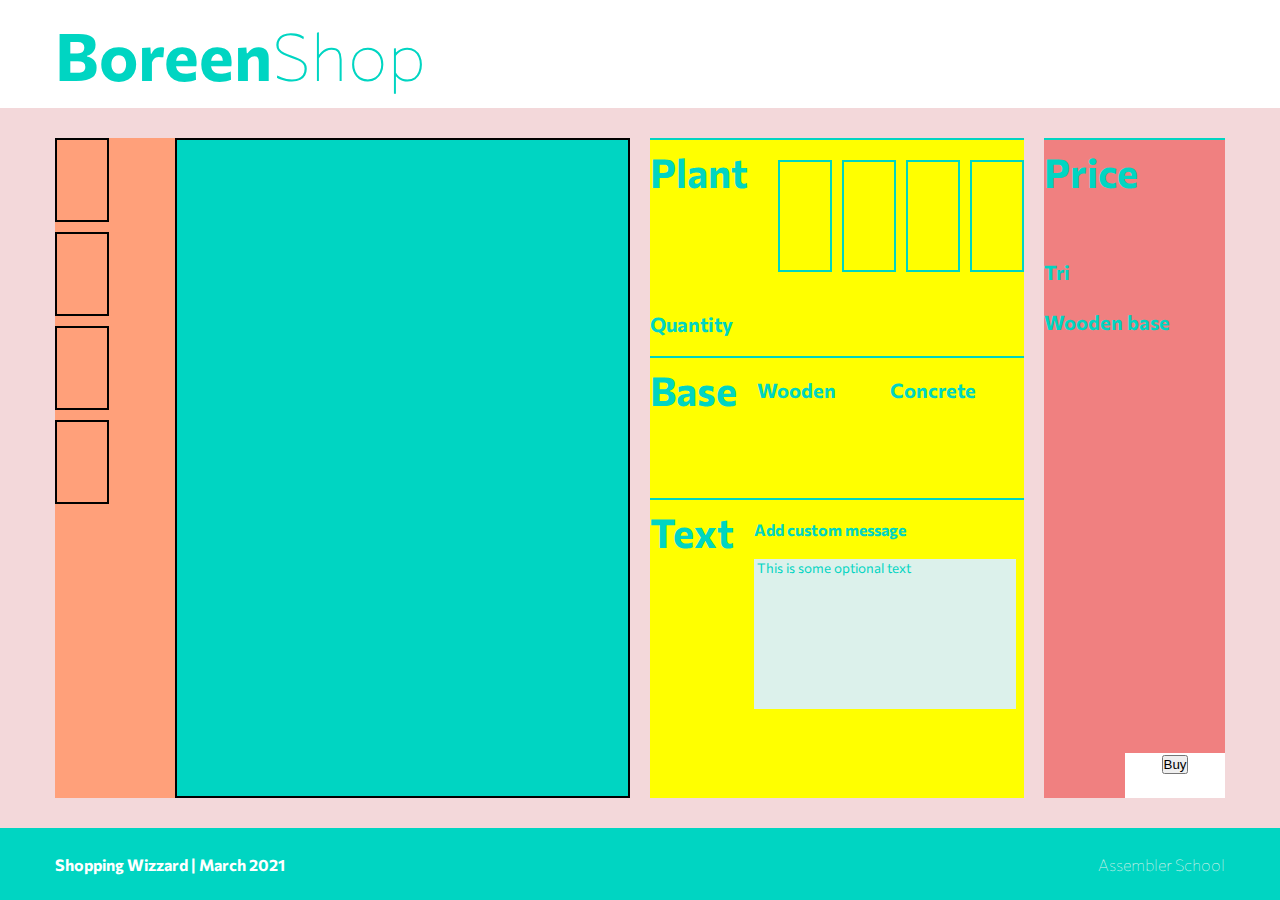
==== index-1-main-page.html @ 0888868f "Buy button actulizado html" ====
<!DOCTYPE html>
<html lang="en">
<head>
    <!-- Metadata -->
    <meta charset="UTF-8">
    <meta http-equiv="X-UA-Compatible" content="IE=edge">
    <meta name="viewport" content="width=device-width, initial-scale=1.0">
    <!-- Tab title -->
    <title>Boreen Shop</title>
    <!-- Stylesheet -->
    <link id="styleId" href="style.css" rel="stylesheet">
    <!-- Typeface links -->
    <link rel="preconnect" href="https://fonts.gstatic.com">
    <link href="https://fonts.googleapis.com/css2?family=Commissioner:wght@200;700;900&display=swap" rel="stylesheet">
</head>
<body>
    <!-- Header -->
    <header id="header">
        <!-- Full header-logotype -->
        <div id="header-logotype">
            <div id="header1">Boreen</div>
            <div id="header2">Shop</div>
        </div>
    </header>
    <!-- Changing div -->
    <main>
        <div id="main-left-mp">
            <div class="gallery-box">
                <div id="photo-gallery1" class="photo-gallery"></div>
                <div id="photo-gallery2" class="photo-gallery"></div>
                <div id="photo-gallery3" class="photo-gallery"></div>
                <div id="photo-gallery4" class="photo-gallery"></div>
               

            </div>
            <div class="picture-box"></div>
        <!-- <div class="content-box">Content box </div> -->
        </div>
        <div id="main-right-mp">
            <div id="parent-plants">
                <div class="line-margin"></div>
                <!-- <div id="plant-style"> -->
                    <div class="sub-section" id="type-of-plant">
                        <h1 class="section-title">Plant</h1>
                        <div id="plant1"></div>
                        <div id="plant2"></div>
                        <div id="plant3"></div>
                        <div id="plant4"></div>
                    </div>
                    <div id="quantity-text">
                        <h2 class="section-title">Quantity</h2>

                      <!-- <div input type="number" id="quantity-box" name="quantity" min="1"></div>  -->
                    </div>
                    
                <!-- </div> -->
                <div class="line-margin"></div>
                <div class="sub-section" id="plant-base">
                    <h1 class="section-title">Base</h1>
                    <div id="checkbox1"><h2>Wooden</h2></div>
                    <div id="checkbox2"><h2>Concrete</h2></div>
                </div>

                <div class="line-margin"></div>
                <div class="sub-section" id="plant-textarea">
                    <h1 id="text-box1" class="section-title">Text</h1>
                    <div id="text-box2">
                        <h3>Add custom message</h3>
                        <!-- Text area -->
                        <div class="text-area-wrapper">
                            <textarea type="text" class="custom-text-area" id="gift-text" name="gift-text">&nbsp;This is some optional text</textarea>
                        </div>
                     </div>  
                      
                </div>
            </div>
            
        <div id="price-box">
            <div class="line-margin"></div>
            <div class="main-price">
                 <h1 id="price-text-box" class="section-title-2">Price</h1>
                 <div id="type-plant-price">
                     <h2>Tri</h2></div>
                 <div id="type-base-price">
                     <h2>Wooden base</h2></div>
             </div>
            <div id="buy-button-box">
                <button class="negative-button" id="confirm-button" type="button">Buy</button>
            </div>
          

        </div>
            



             
                    
        </div>
    </main>
    <!-- Footer -->
    <footer id="footer">
        <h3 id="footer-left">Shopping Wizzard | March 2021</h3>
        <h3 id="footer-right">Assembler School</h3>
    </footer>
</body>
<!-- Javascript files -->
<script src="script.js"></script>
</html>
---- style.css ----
/* <<<<<<< Shopping wizard | Stylesheet >>>>>>> */

/* General variables */
:root{
    --dark-green: #00d5c2;
    --light-green: #dcf1eb;
    --dark-red: #d22b41;
    --ligh-red: #f3d8da;
    --padding-sides: 55px;
    --font: 'Commissioner', sans-serif;
}


/* General styling */
*{
    padding: 0;
    margin: 0;
    /* border: black 1px solid; */
}


/* Body */
body{
    font-family: var(--font);
    display: flex;
    flex-direction: column;
    height: 100vh;
}


/* Header */
#header{
    font-size: 66px;
    height: 12%;
    display: flex;
    flex-direction: row;
    align-items: center;
    justify-content: space-between;
    color: var(--dark-green);
    padding-left: var(--padding-sides);
    padding-right: var(--padding-sides);
}

/* Logotype */
#header-logotype{
    display:flex;
}

#header1{
    font-weight: bolder;
}

#header2{
    font-weight: lighter;
}

/* Pop-up remaining time window */
#time-window{
    border: 2px solid var(--dark-green);
    background-color: var(--light-green);
    height: 60px;
    width: 330px;
    padding: 10px 15px 5px 15px;
    display: flex;
    align-items: flex-start; /* Stack elements at top of pop-up window */
}

/* Pop-up text */
#time-text{
    flex-grow:1;
}

/* Subtext showing remaining minutes */
#minutes-left{
    font-weight: 200;
}

/* Closing cross */
#time-cross{
    font-size: 20px;
    width: 20px;
    text-align: center;
}


/* Changing div */
main{
    flex-grow: 1;
    background-color: var(--ligh-red);
    padding: 30px var(--padding-sides) 30px var(--padding-sides); /* top right bottom left */
    display: flex;
    flex-direction: row;
    justify-content: center;
}

/* Left block */
#main-left{
    background-color: var(--dark-red);
    flex-grow: 1;
    height: inherit; /* Gets height from his parent (- paddings) */
    margin-right: 10px;
    display: flex;
    flex-direction: column;
}

#main-left-mp{
    background-color: var(--dark-red);
    flex-basis: 50%;
    height: inherit; /* Gets height from his parent (- paddings) */
    margin-right: 10px;
    display: flex;
    flex-direction: row;
   
}

.picture-box{
border: black 2px solid;
background-color: #00d5c2;
flex-grow: 1;
}
.gallery-box{
display: flex;
flex-direction: column;
width: 120px;
background-color:lightsalmon;

}
.photo-gallery{
    width: 50px;
    height: 80px;
    border: black 2px solid;
    margin-bottom: 10px;
}

    

#timeline{
    height: 100px;
    margin-bottom: 20px;
    background-color: rgba(255, 255, 0, 0.235); /* Comment this to hide block background */
}

#summary{
    flex-grow: 1;
    background-color: rgba(255, 255, 0, 0.235); /* Comment this to hide block background */
}

/* Right block */
#main-right-mp{
     /* background-color: var(--dark-red); */
     display: flex;
    flex-basis: 50%;
    height: inherit; /* Gets height from his parent (- paddings) */
    margin-left: 10px;
   
}

#parent-plants {
    flex-grow: 1;
    /* width: 80%; */
    background-color: yellow;
    
}


#parent-plants div  {
    display: flex;
    color: #00d5c2;
    margin-bottom: 20px;
}
.line-margin{
    margin-bottom: 20px;
    width: 100%;
    height: 2px;
    background-color: #00d5c2;
   

}

/* #plant-style {
height: 250px;
width:inherit ;
border:#00d5c2 2px solid;
border-left:transparent ;
border-right: transparent;


} */
.sub-section{
    display: flex;
    border: transparent;
}

#type-of-plant {
   
    height: 20%;
}

.section-title{
line-height: 24px;
margin-right: 20px;
flex-basis: 20%;

}

#plant1,#plant2,#plant3,#plant4{
    flex: 1;
    flex-grow: 1;
    border: #00d5c2 2px solid;
    margin-left: 10px;
    
}

 #quantity-text  {
   
    display: flex;
   flex-direction: row;
}

#quantity-box{
   width: 30px;
   height: 20px;
   margin-left: 35px;
   border: transparent;
   background-color: #dcf1eb;
   color: #00d5c2; 
}

#plant-base {
    flex: 1;
    height: 100px;
    width:inherit;
   
    flex-direction: row;
}

#base-box1{
    flex: 1;
    display: flex;
}

#checkbox1,#checkbox2{
    flex: 2;
   
}


#plant-textarea{
   
}

#text-box2{
    display: flex;
    flex-direction: column;
    height: 40%;
    width: 70%;
    
    
   
}
.text-area-wrapper{
margin-top:20px;
width: 100%;
height: 150px;



}
.custom-text-area{
    background-color: var(--light-green);
    width: 100%;
    border: none;
    font-family: var(--font);
    color: var(--dark-green);
    /*padding: 10px;*/
    /* Remove default outline */
    outline: none;
    /* Remove default resize */
    resize: none;
}


#price-box{
    flex-grow: 1;
    display: flex;
    flex-direction: column;
    align-items: flex-end;
    flex-basis: 15%;
    background-color: lightcoral;
    margin-left: 20px;
    
}
.main-price{
    color: #00d5c2;
    flex-basis: 100%;
    width: 100%;
    
   
}
#price-text-box{
    
    height: 100px;
}
#type-plant-price{
    height: 50px;
}
#type-base-price{

    height:50px ;


}
#buy-button-box{
    height: 50px;
    width: 100px;
    text-align: center;
    background-color: white;
    color: #00d5c2;
  
    

    
}
.section-title-2{
    line-height: 24px;
    flex-basis: 20%;
    
    }




/* Footer */
#footer{
    height: 8%;
    background-color: #00d5c2;
    display: flex;
    flex-direction: row;
    justify-content: space-between;
    align-items: center;
    padding-left: var(--padding-sides);
    padding-right:var(--padding-sides);
}

#footer-left{
    color: white;
}

#footer-right{
    color: var(--light-green);
    font-weight: lighter
}


/* Typeface styling */
h1{
    font-size: 40px;
}

h2{
    font-size: 20px;
}

h3{
    font-size: 16px;
}


/* Animations */
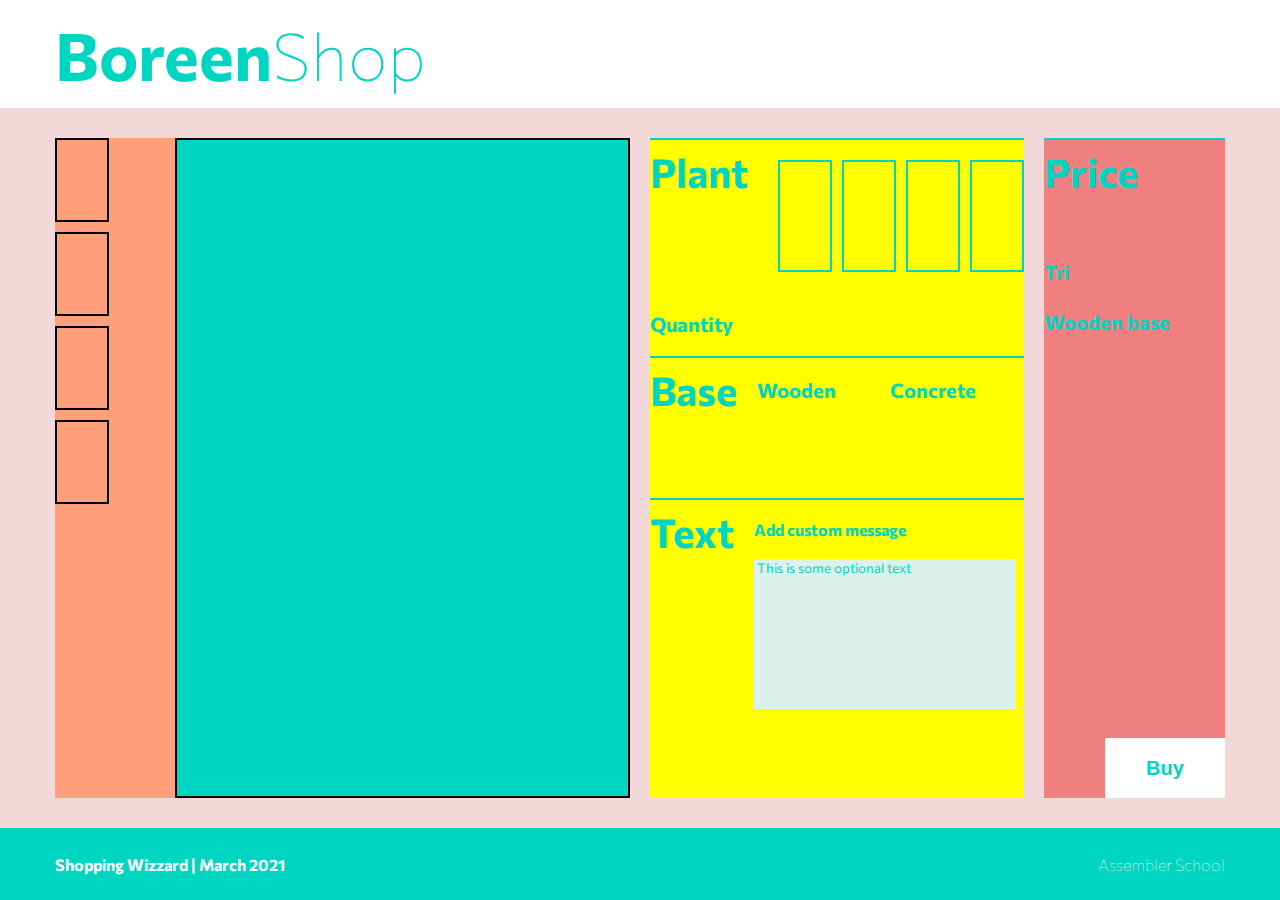
==== commit e960a7c8: "main-page-buy button fixed" ====
--- a/index-1-main-page.html
+++ b/index-1-main-page.html
@@ -85,7 +85,7 @@
                      <h2>Wooden base</h2></div>
              </div>
             <div id="buy-button-box">
-                <button class="negative-button" id="confirm-button" type="button">Buy</button>
+                <button class="negative-button" id="confirm-button" type="button"><h2>Buy</h2></button>
             </div>
           
 
--- a/style.css
+++ b/style.css
@@ -310,17 +310,24 @@
 
 
 }
-#buy-button-box{
-    height: 50px;
-    width: 100px;
-    text-align: center;
+
+.negative-button{
+    height: 60px;
+    width: 120px;
+    color: var(--dark-green);
+    border: var(--stroke-border) solid var(--dark-green);
     background-color: white;
-    color: #00d5c2;
-  
-    
-
-    
-}
+    padding: 10px;
+}
+
+/* Outlined buttons + hover */
+.negative-button:hover {
+    color: white;
+    border: var(--stroke-border) solid var(--dark-green);
+    background-color: var(--dark-green);
+    padding: 10px;
+}
+
 .section-title-2{
     line-height: 24px;
     flex-basis: 20%;
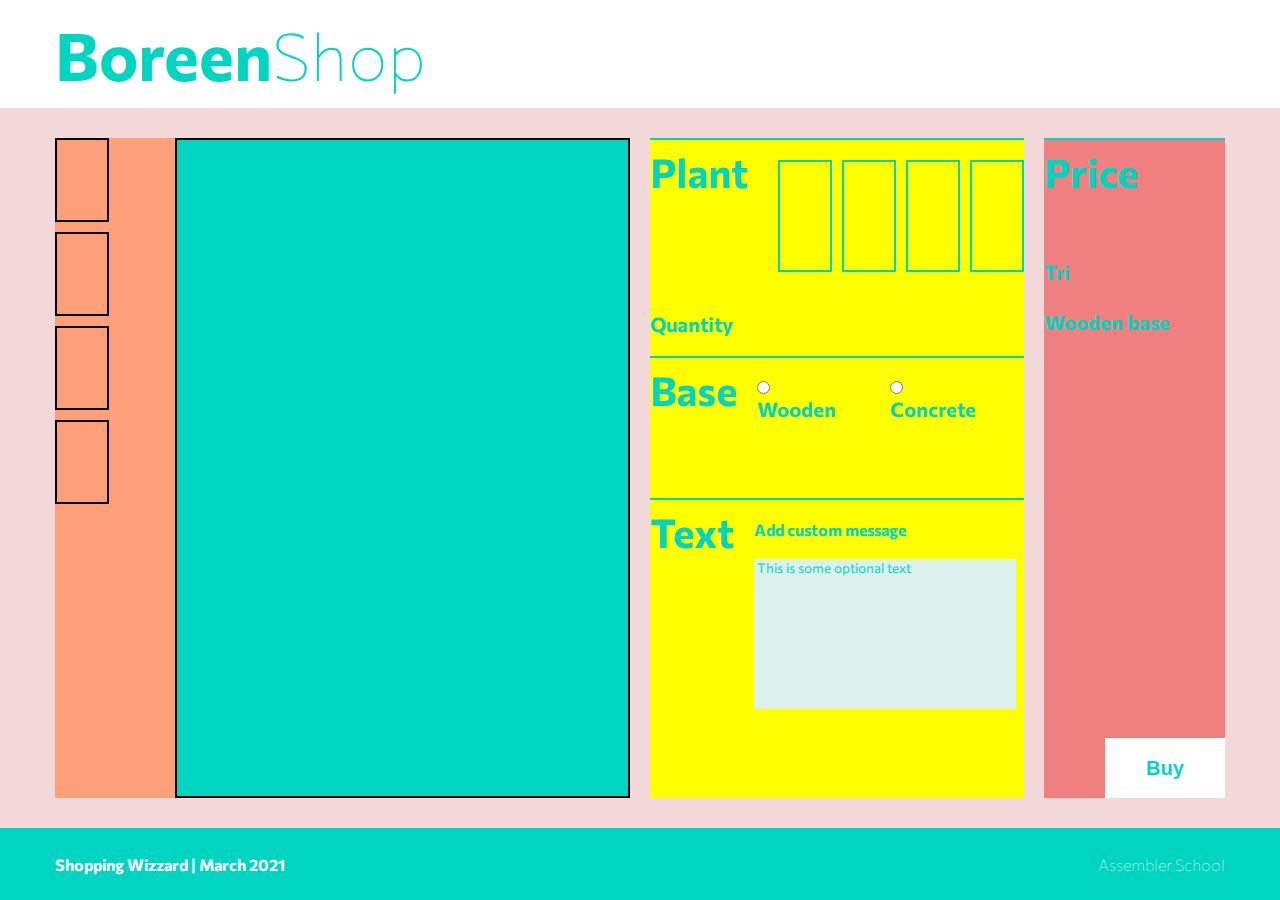
==== commit 7df62c4f: "Wooden and concete button 1.0 main-page" ====
--- a/index-1-main-page.html
+++ b/index-1-main-page.html
@@ -57,8 +57,25 @@
                 <div class="line-margin"></div>
                 <div class="sub-section" id="plant-base">
                     <h1 class="section-title">Base</h1>
-                    <div id="checkbox1"><h2>Wooden</h2></div>
-                    <div id="checkbox2"><h2>Concrete</h2></div>
+                    <div id="checkbox1">
+                         <!-- Wooden Button  -->
+                         <label class="radio">
+                            <span class="radio_input">
+                                <input type="radio" name="radio">
+                                <span class="radio_control"><h2>Wooden</h2></span>
+                            </span>
+                            <span class="radio_label"></span>
+                        </label>
+                    </div>
+                    <div id="checkbox2"> <!--Concrete Button  -->
+                        <label class="radio">
+                           <span class="radio_input">
+                               <input type="radio" name="radio">
+                               <span class="radio_control"><h2>Concrete</h2></span>
+                           </span>
+                           <span class="radio_label"></span>
+                       </label>
+                    </div>
                 </div>
 
                 <div class="line-margin"></div>
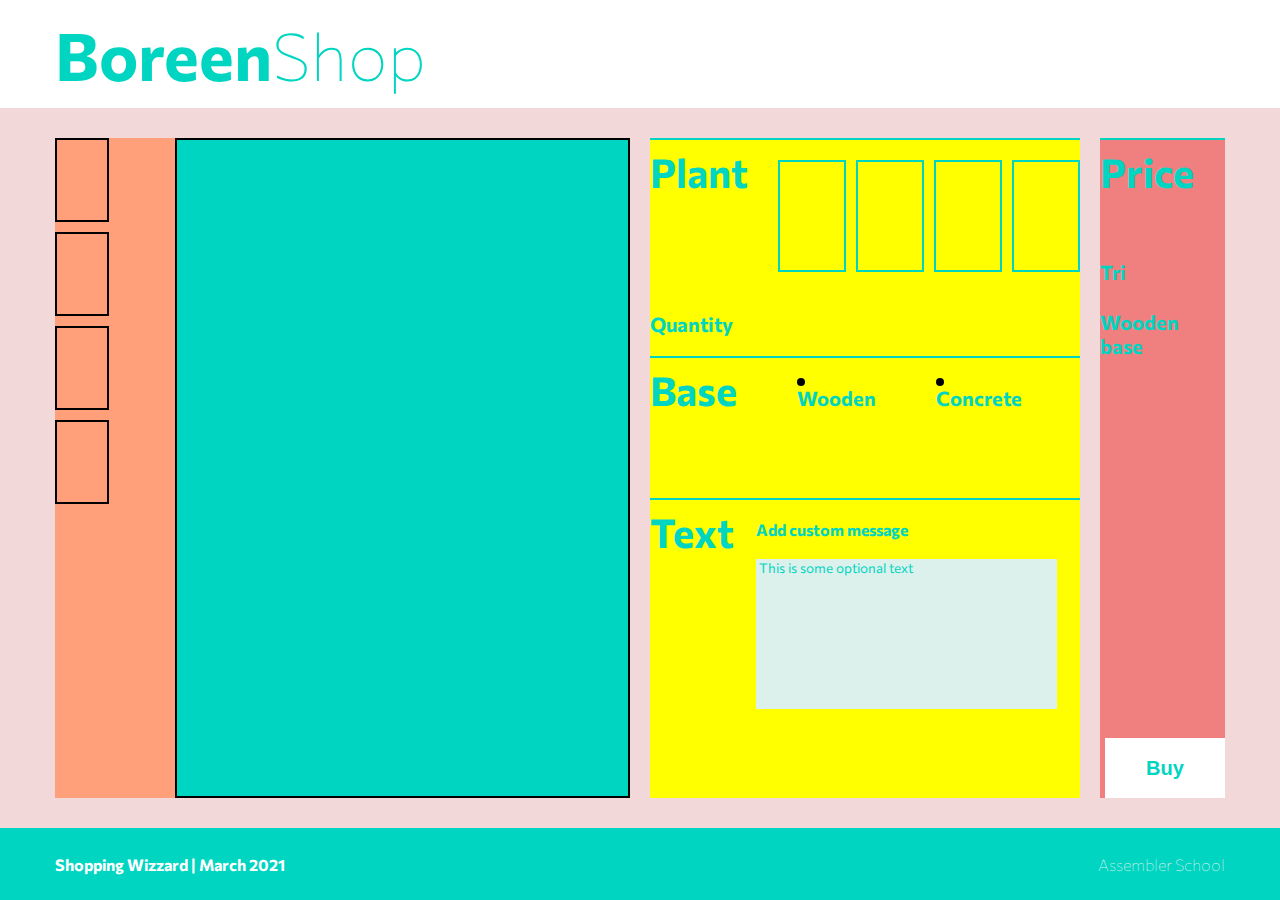
==== commit 18ff8f38: "checkbox button alinement problem" ====
--- a/index-1-main-page.html
+++ b/index-1-main-page.html
@@ -56,25 +56,26 @@
                 <!-- </div> -->
                 <div class="line-margin"></div>
                 <div class="sub-section" id="plant-base">
-                    <h1 class="section-title">Base</h1>
-                    <div id="checkbox1">
-                         <!-- Wooden Button  -->
-                         <label class="radio">
-                            <span class="radio_input">
-                                <input type="radio" name="radio">
-                                <span class="radio_control"><h2>Wooden</h2></span>
-                            </span>
-                            <span class="radio_label"></span>
-                        </label>
-                    </div>
-                    <div id="checkbox2"> <!--Concrete Button  -->
-                        <label class="radio">
-                           <span class="radio_input">
-                               <input type="radio" name="radio">
-                               <span class="radio_control"><h2>Concrete</h2></span>
-                           </span>
-                           <span class="radio_label"></span>
-                       </label>
+                    <div class="section-title"><h1>Base</h1>
+                        <div class="checkbox">
+                            <!-- Wooden Button  -->
+                            <label class="radio">
+                                <span class="radio_input">
+                                    <input type="radio" name="radio">
+                                    <span class="radio_control"></span>
+                                </span>
+                                <span class="radio_label"><h2>Wooden</h2></span>
+                            </label>
+                        </div>
+                        <div class="checkbox"> <!--Concrete Button  -->
+                            <label class="radio">
+                                <span class="radio_input">
+                                    <input type="radio" name="radio">
+                                     <span class="radio_control"></span>
+                                </span>
+                                 <span class="radio_label"><h2>Concrete</h2></span>
+                            </label>
+                        </div>
                     </div>
                 </div>
 
--- a/style.css
+++ b/style.css
@@ -230,23 +230,45 @@
     flex: 1;
     height: 100px;
     width:inherit;
-   
-    flex-direction: row;
-}
-
-#base-box1{
-    flex: 1;
-    display: flex;
-}
-
-#checkbox1,#checkbox2{
-    flex: 2;
-   
-}
-
-
-#plant-textarea{
-   
+    flex-direction: row;
+}
+
+.checkbox{
+   margin-left: 60px;
+   
+
+}
+/* Hide default radio/checkbox button */
+.radio_input input, .checkbox_input input{
+    opacity: 0%;
+    width: 0;
+    height: 0;
+}
+
+/* Center new radio/checkbox to text */
+.radio_input, .checkbox_input{
+    display: flex;
+    align-items: center;
+}
+
+/* Styling owr own radio/checkbox button */
+.radio_control, .checkbox_control{
+    background-color: black;
+    display: block;
+    width: 8px;
+    height: 8px;
+    border-radius: 50%;
+    border: var(--stroke-border) solid var(--dark-green);
+}
+
+/* Checked radio */
+.radio_input input:checked + .radio_control{
+    background-color: var(--dark-green);
+}
+
+/* Checked checkbox */
+.checkbox_input input:checked + .checkbox_control{
+    background-color: var(--dark-green);
 }
 
 #text-box2{
@@ -254,16 +276,11 @@
     flex-direction: column;
     height: 40%;
     width: 70%;
-    
-    
-   
 }
 .text-area-wrapper{
 margin-top:20px;
 width: 100%;
 height: 150px;
-
-
 
 }
 .custom-text-area{
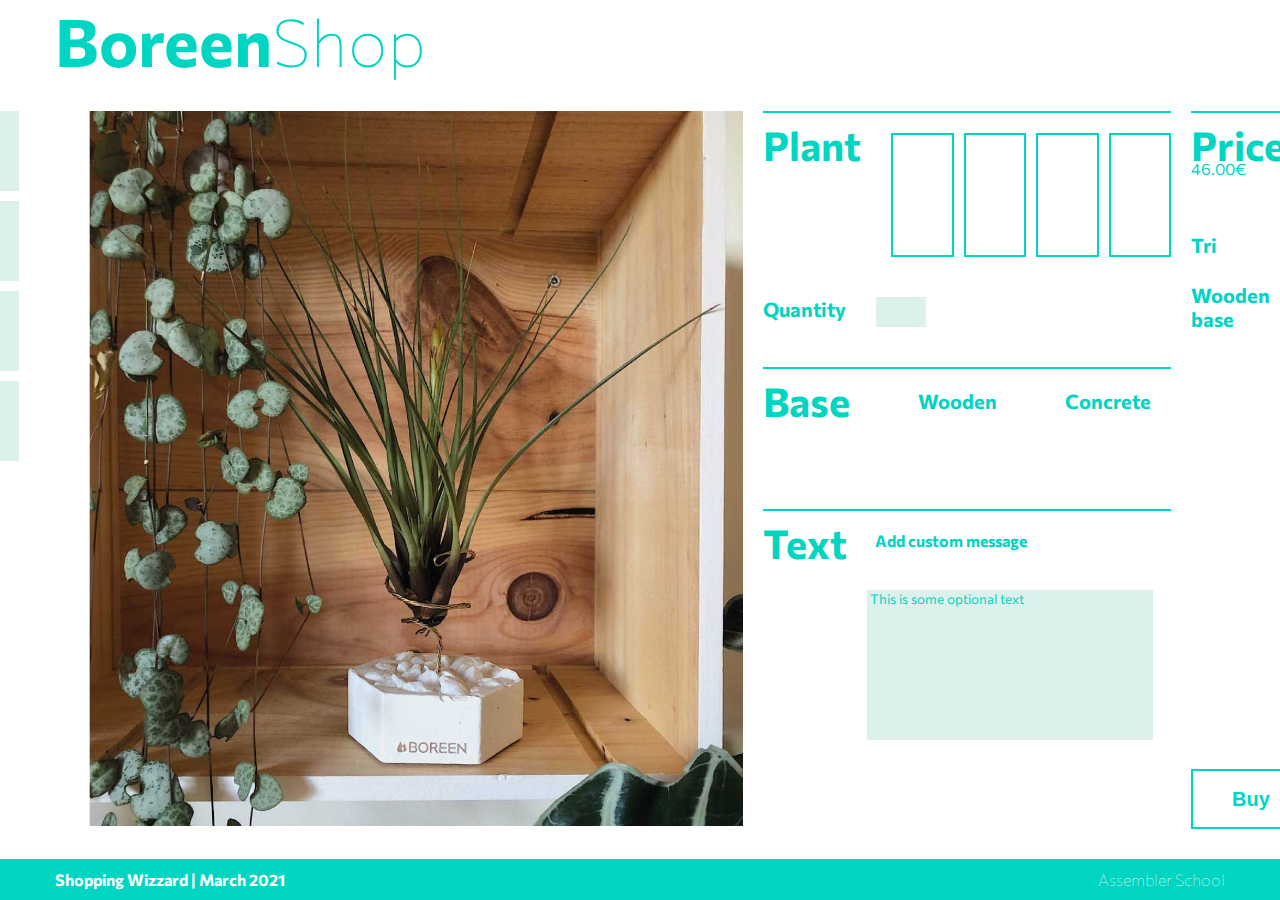
==== commit 2605b300: "Fuera colores faltan detallitos" ====
--- a/index-1-main-page.html
+++ b/index-1-main-page.html
@@ -30,10 +30,10 @@
                 <div id="photo-gallery2" class="photo-gallery"></div>
                 <div id="photo-gallery3" class="photo-gallery"></div>
                 <div id="photo-gallery4" class="photo-gallery"></div>
-               
+
 
             </div>
-            <div class="picture-box"></div>
+            <div class="picture-box"> <img id="main-context-picture" src="Assets/TRI CEMENTO.jpg" alt="Tri-cemento"></div>
         <!-- <div class="content-box">Content box </div> -->
         </div>
         <div id="main-right-mp">
@@ -50,9 +50,9 @@
                     <div id="quantity-text">
                         <h2 class="section-title">Quantity</h2>
 
-                      <!-- <div input type="number" id="quantity-box" name="quantity" min="1"></div>  -->
+                      <div input type="number" id="quantity-box" name="quantity" min="1"></div> 
                     </div>
-                    
+
                 <!-- </div> -->
                 <div class="line-margin"></div>
                 <div class="sub-section" id="plant-base">
@@ -63,8 +63,9 @@
                                 <span class="radio_input">
                                     <input type="radio" name="radio">
                                     <span class="radio_control"></span>
+                                    <span class="radio_label"><h2>Wooden</h2></span>
                                 </span>
-                                <span class="radio_label"><h2>Wooden</h2></span>
+
                             </label>
                         </div>
                         <div class="checkbox"> <!--Concrete Button  -->
@@ -72,8 +73,9 @@
                                 <span class="radio_input">
                                     <input type="radio" name="radio">
                                      <span class="radio_control"></span>
+                                     <span class="radio_label"><h2>Concrete</h2></span>
                                 </span>
-                                 <span class="radio_label"><h2>Concrete</h2></span>
+
                             </label>
                         </div>
                     </div>
@@ -83,37 +85,47 @@
                 <div class="sub-section" id="plant-textarea">
                     <h1 id="text-box1" class="section-title">Text</h1>
                     <div id="text-box2">
-                        <h3>Add custom message</h3>
+                    <div id="custom-message-box"><label class="radio">
+                        <span class="radio_input">
+                            <input type="radio" name="radio">
+                             <span class="radio_control"></span>
+                             <span class="radio_label"><h3>Add custom message</h></span>
+                        </span></div>
                         <!-- Text area -->
                         <div class="text-area-wrapper">
                             <textarea type="text" class="custom-text-area" id="gift-text" name="gift-text">&nbsp;This is some optional text</textarea>
                         </div>
-                     </div>  
-                      
+                     </div>
+
                 </div>
             </div>
-            
+
         <div id="price-box">
             <div class="line-margin"></div>
             <div class="main-price">
-                 <h1 id="price-text-box" class="section-title-2">Price</h1>
-                 <div id="type-plant-price">
+                <div id="price-text-box" class="section-title-2">
+                    <div id="price-total-text"><h1>Price</h1></div>
+                    <div id="price-total">46.00€</div>
+                </div>
+                
+                <div id="type-plant-price">
                      <h2>Tri</h2></div>
-                 <div id="type-base-price">
-                     <h2>Wooden base</h2></div>
-             </div>
+                <div id="type-base-price">
+                     <h2>Wooden base</h2>
+                </div>
+            </div>
             <div id="buy-button-box">
                 <button class="negative-button" id="confirm-button" type="button"><h2>Buy</h2></button>
             </div>
-          
+
 
         </div>
-            
 
 
 
-             
-                    
+
+
+
         </div>
     </main>
     <!-- Footer -->
--- a/style.css
+++ b/style.css
@@ -86,7 +86,7 @@
 /* Changing div */
 main{
     flex-grow: 1;
-    background-color: var(--ligh-red);
+    /* background-color: var(--ligh-red); */
     padding: 30px var(--padding-sides) 30px var(--padding-sides); /* top right bottom left */
     display: flex;
     flex-direction: row;
@@ -104,35 +104,42 @@
 }
 
 #main-left-mp{
-    background-color: var(--dark-red);
+    /* background-color: var(--dark-red); */
     flex-basis: 50%;
     height: inherit; /* Gets height from his parent (- paddings) */
     margin-right: 10px;
     display: flex;
     flex-direction: row;
-   
+
 }
 
 .picture-box{
-border: black 2px solid;
-background-color: #00d5c2;
+/* border: black 2px solid; */
+/* background-color:lightgray; */
 flex-grow: 1;
+}
+#main-context-picture{
+width: 654px;
+
+height:715px;
+
 }
 .gallery-box{
 display: flex;
 flex-direction: column;
 width: 120px;
-background-color:lightsalmon;
+/* background-color:lightsalmon; */
 
 }
 .photo-gallery{
     width: 50px;
     height: 80px;
-    border: black 2px solid;
+    /* border: black 2px solid; */
+    background-color: var(--light-green);
     margin-bottom: 10px;
 }
 
-    
+
 
 #timeline{
     height: 100px;
@@ -152,14 +159,14 @@
     flex-basis: 50%;
     height: inherit; /* Gets height from his parent (- paddings) */
     margin-left: 10px;
-   
+
 }
 
 #parent-plants {
     flex-grow: 1;
     /* width: 80%; */
-    background-color: yellow;
-    
+    /* background-color: yellow; */
+
 }
 
 
@@ -173,7 +180,7 @@
     width: 100%;
     height: 2px;
     background-color: #00d5c2;
-   
+
 
 }
 
@@ -192,7 +199,7 @@
 }
 
 #type-of-plant {
-   
+
     height: 20%;
 }
 
@@ -208,22 +215,22 @@
     flex-grow: 1;
     border: #00d5c2 2px solid;
     margin-left: 10px;
-    
+
 }
 
  #quantity-text  {
-   
+
     display: flex;
    flex-direction: row;
 }
 
 #quantity-box{
-   width: 30px;
-   height: 20px;
-   margin-left: 35px;
+   width: 50px;
+   height: 30px;
+   margin-left: 10px;
    border: transparent;
    background-color: #dcf1eb;
-   color: #00d5c2; 
+   color: #00d5c2;
 }
 
 #plant-base {
@@ -235,7 +242,7 @@
 
 .checkbox{
    margin-left: 60px;
-   
+
 
 }
 /* Hide default radio/checkbox button */
@@ -253,7 +260,7 @@
 
 /* Styling owr own radio/checkbox button */
 .radio_control, .checkbox_control{
-    background-color: black;
+
     display: block;
     width: 8px;
     height: 8px;
@@ -300,22 +307,20 @@
 #price-box{
     flex-grow: 1;
     display: flex;
-    flex-direction: column;
+    flex-direction:column;
     align-items: flex-end;
     flex-basis: 15%;
-    background-color: lightcoral;
+    /* background-color: lightcoral; */
     margin-left: 20px;
-    
+
 }
 .main-price{
     color: #00d5c2;
     flex-basis: 100%;
     width: 100%;
-    
-   
+
 }
 #price-text-box{
-    
     height: 100px;
 }
 #type-plant-price{
@@ -327,12 +332,13 @@
 
 
 }
+
 
 .negative-button{
     height: 60px;
     width: 120px;
     color: var(--dark-green);
-    border: var(--stroke-border) solid var(--dark-green);
+    border: 2px solid var(--dark-green);
     background-color: white;
     padding: 10px;
 }
@@ -348,7 +354,7 @@
 .section-title-2{
     line-height: 24px;
     flex-basis: 20%;
-    
+
     }
 
 
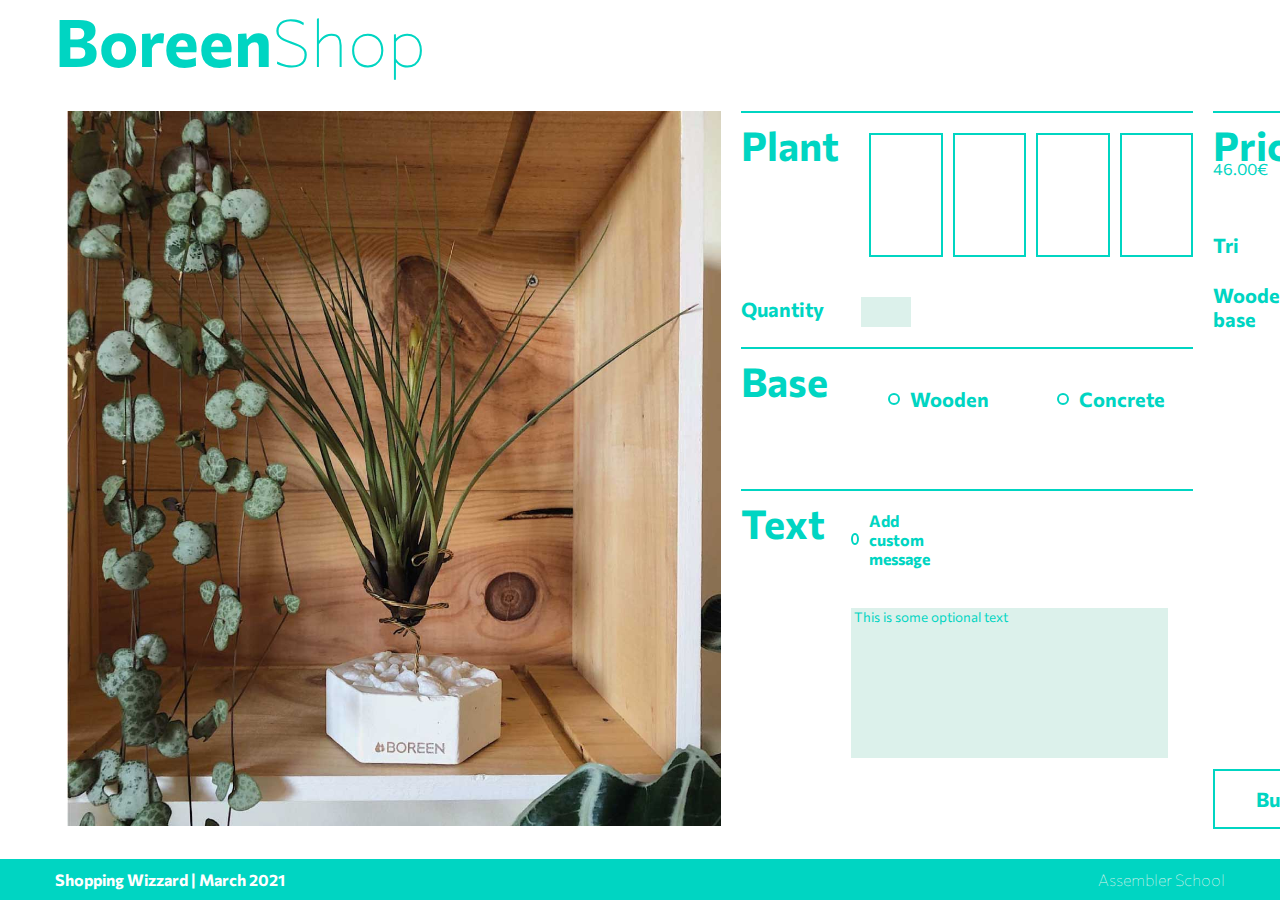
==== commit c9da0afe: "Quantity-box resolved" ====
--- a/index-1-main-page.html
+++ b/index-1-main-page.html
@@ -48,9 +48,9 @@
                         <div id="plant4"></div>
                     </div>
                     <div id="quantity-text">
-                        <h2 class="section-title">Quantity</h2>
-
-                      <div input type="number" id="quantity-box" name="quantity" min="1"></div> 
+                        
+                        <label class="section-title"><h2>Quantity</h2></label>
+                        <input type="number" id="quantity-box" name="quantity" min="1" max="5">
                     </div>
 
                 <!-- </div> -->
@@ -115,7 +115,7 @@
                 </div>
             </div>
             <div id="buy-button-box">
-                <button class="negative-button" id="confirm-button" type="button"><h2>Buy</h2></button>
+                <button class="negative-button" id="buy-button" type="button"><h2>Buy</h2></button>
             </div>
 
 
--- a/style.css
+++ b/style.css
@@ -8,6 +8,7 @@
     --ligh-red: #f3d8da;
     --padding-sides: 55px;
     --font: 'Commissioner', sans-serif;
+    --stroke-border: 2px;
 }
 
 
@@ -56,7 +57,7 @@
 
 /* Pop-up remaining time window */
 #time-window{
-    border: 2px solid var(--dark-green);
+    border: var(--stroke-border) solid var(--dark-green);
     background-color: var(--light-green);
     height: 60px;
     width: 330px;
@@ -96,13 +97,32 @@
 /* Left block */
 #main-left{
     background-color: var(--dark-red);
-    flex-grow: 1;
+    flex: 1 1 50%;
     height: inherit; /* Gets height from his parent (- paddings) */
     margin-right: 10px;
     display: flex;
     flex-direction: column;
 }
 
+#main-left-resume{
+    /* background-color: var(--dark-red); */
+    flex-basis: 50%;
+    height: inherit; /* Gets height from his parent (- paddings) */
+    margin-right: 10px;
+    display: flex;
+    flex-direction: column;
+}
+
+#main-left-finish{
+    /* background-color: var(--dark-red); */
+    flex-basis: 50%;
+    height: inherit; /* Gets height from his parent (- paddings) */
+    margin-right: 10px;
+    display: flex;
+    flex-direction: column;
+}
+
+/* Top elements */
 #main-left-mp{
     /* background-color: var(--dark-red); */
     flex-basis: 50%;
@@ -141,16 +161,64 @@
 
 
 
-#timeline{
+#timeline, #top-right{
     height: 100px;
     margin-bottom: 20px;
-    background-color: rgba(255, 255, 0, 0.235); /* Comment this to hide block background */
+    /* background-color: rgba(255, 255, 0, 0.235); */
 }
 
 #summary{
-    flex-grow: 1;
-    background-color: rgba(255, 255, 0, 0.235); /* Comment this to hide block background */
-}
+    height: 100%;
+    /* background-color: rgba(255, 255, 0, 0.235); Comment this to hide block background */
+    display: flex;
+    flex-direction: row;
+}
+
+#container-image-summary{
+    flex-basis: 63%;
+    background-color: lightgray;
+    display: flex;
+    align-items: center;
+    justify-content: center;
+}
+
+#container-image-summary img{
+    max-width: 100%;
+    max-height: 100%;
+}
+
+#container-image-finish{
+    height: 100%;
+    background-color: lightgrey;
+    /* background-color: rgba(255, 255, 0, 0.235); Comment this to hide block background */
+    display: flex;
+    flex-direction: row;
+}
+
+#data-resume{
+    flex-basis: 37%;
+    background-color: var(--light-green);
+    color: var(--dark-green);
+    display: flex;
+    flex-direction: column;
+    justify-content: space-evenly;
+}
+
+#data-resume div{
+    margin-left: 30px;
+}
+
+.second-line-data-resume{
+    font-weight: 200;
+}
+
+/* Bottom elements */
+#bottom-right{
+    display: flex;
+    height: 100%;
+    flex: 1 1 auto;
+}
+
 
 /* Right block */
 #main-right-mp{
@@ -159,7 +227,30 @@
     flex-basis: 50%;
     height: inherit; /* Gets height from his parent (- paddings) */
     margin-left: 10px;
-
+}
+
+#main-right-shipping{
+    /* background-color: var(--dark-red); */
+    display: flex;
+    flex-direction: column;
+    flex: 1 1 50%;
+    margin-left: 10px;
+}
+
+#main-right-finish{
+    /* background-color: var(--dark-red); */
+    display: flex;
+    flex-direction: column;
+    flex: 1 1 50%;
+    margin-left: 10px;
+}
+
+#main-right{
+    background-color: var(--dark-red);
+    display: flex;
+    flex-basis: 50%;
+    height: inherit; /* Gets height from his parent (- paddings) */
+    margin-left: 10px;
 }
 
 #parent-plants {
@@ -256,12 +347,14 @@
 .radio_input, .checkbox_input{
     display: flex;
     align-items: center;
+   
 }
 
 /* Styling owr own radio/checkbox button */
 .radio_control, .checkbox_control{
 
     display: block;
+    margin-right: 10px;
     width: 8px;
     height: 8px;
     border-radius: 50%;
@@ -332,7 +425,11 @@
 
 
 }
-
+#buy-button-box{
+display: flex;
+flex-direction: row;
+align-items:flex-end ;
+}
 
 .negative-button{
     height: 60px;
@@ -359,6 +456,186 @@
 
 
 
+#bottom-right-left{
+    margin-right: 20px;
+    display: flex;
+    flex-direction: column;
+    align-items: flex-start;
+}
+
+#bottom-right-right{
+    display: flex;
+    flex-direction: column;
+    align-items: flex-end;
+}
+
+#shipping-options{
+    flex: 1 1 50%;
+}
+
+#bottom-right-left, #bottom-right-right{
+    flex: 1 1 50%;
+}
+
+#gift-options{
+    width: 100%;
+    flex: 1 1 50%;
+}
+
+
+/* Separator lines >>>>>>>>>>>>>>>>>>>>>>>>>>>>>>>>>>>>>>>>>> */
+.separator-line{
+    height: var(--stroke-border);
+    background: var(--dark-green);
+    margin-bottom: 10px;
+}
+
+/* Radio buttons >>>>>>>>>>>>>>>>>>>>>>>>>>>>>>>>>>>>>>>>>> */
+/* Subtitle bottom margin */
+.bottom-right-subtitle, .gift-radio{
+    margin-bottom: 20px;
+}
+
+/* Radio/checkbox wrapper */
+.radio, .checkbox{
+    color: var(--dark-green);
+    /* Display elements as grid */
+    display: grid;
+    grid-template-columns: min-content auto;
+    grid-gap: 0.5em; /* Give elements a space between */
+}
+
+/* Hide default radio/checkbox button */
+.radio_input input, .checkbox_input input{
+    opacity: 0%;
+    width: 0;
+    height: 0;
+}
+
+/* Center new radio/checkbox to text */
+.radio_input, .checkbox_input{
+    display: flex;
+    align-items: center;
+}
+
+/* Styling owr own radio/checkbox button */
+.radio_control, .checkbox_control{
+    display: block;
+    width: 8px;
+    height: 8px;
+    border-radius: 50%;
+    border: var(--stroke-border) solid var(--dark-green);
+}
+
+/* Checked radio */
+.radio_input input:checked + .radio_control{
+    background-color: var(--dark-green);
+}
+
+/* Checked checkbox */
+.checkbox_input input:checked + .checkbox_control{
+    background-color: var(--dark-green);
+}
+
+/* Text area styling >>>>>>>>>>>>>>>>>>>>>>>>>>>>>>>>>>>>>>>>>> */
+.custom-text-area{
+    background-color: var(--light-green);
+    width: 100%;
+    border: none;
+    font-family: var(--font);
+    color: var(--dark-green);
+    /*padding: 10px;*/
+    /* Remove default outline */
+    outline: none;
+    /* Remove default resize */
+    resize: none;
+}
+
+/* Shipping page */
+.gift-text-area{
+    height: 90px;
+    /* Bottom margin */
+    margin-bottom: 10px;
+}
+
+#finish-data{
+    background-color: var(--light-green);
+    display: flex;
+    height: 100%;
+    flex: 1 1 auto;
+    flex-direction: row;
+}
+
+#summary-finish{
+    margin-left: 25px;
+    flex: 1 1 50%;
+    display: flex;
+    flex-direction: column;
+    justify-content: space-evenly;
+}
+
+#total-price-finish{
+    margin-left: 25px;
+    flex: 1 1 50%;
+    display: flex;
+    flex-direction: column;
+    justify-content: center;
+}
+
+#terms-conditions-finish{
+    margin-top: 20px;
+    margin-bottom: 20px;
+}
+
+#buttons-finish{
+    display: flex;
+    flex-direction: row;
+    justify-content: space-between;
+}
+
+/* Buttons >>>>>>>>>>>>>>>>>>>>>>>>>>>>>>>>>>>>>>>>>> */
+/* Styling general button */
+button {
+    font-family: var(--font);
+    font-weight: 700;
+    /* Remove default outline */
+    outline: none;
+    transition: .4s;
+}
+
+/* Wrap gift button (shipping page)*/
+#wrap-gift-button{
+    width: 50%;
+}
+
+/* Outlined buttons */
+.negative-button{
+    color: var(--dark-green);
+    border: var(--stroke-border) solid var(--dark-green);
+    background-color: white;
+    padding: 10px;
+}
+
+/* Outlined buttons + hover */
+.negative-button:hover {
+    color: white;
+    border: var(--stroke-border) solid var(--dark-green);
+    background-color: var(--dark-green);
+    padding: 10px;
+}
+
+/* Back button */
+#back-button, #confirm-button{
+    font-size: 30px;
+    width: 50%;
+}
+
+/* Back button */
+#back-button-finish, #confirm-button-finish{
+    font-size: 30px;
+    width: 25%;
+}
+
 
 /* Footer */
 #footer{
@@ -383,11 +660,17 @@
 
 
 /* Typeface styling */
+/* Color to all text elements */
+h1, h2, h3 {
+    color: var(--dark-green);
+    font-weight: 700;
+}
+
 h1{
     font-size: 40px;
 }
 
-h2{
+h2, .radio-container{
     font-size: 20px;
 }
 
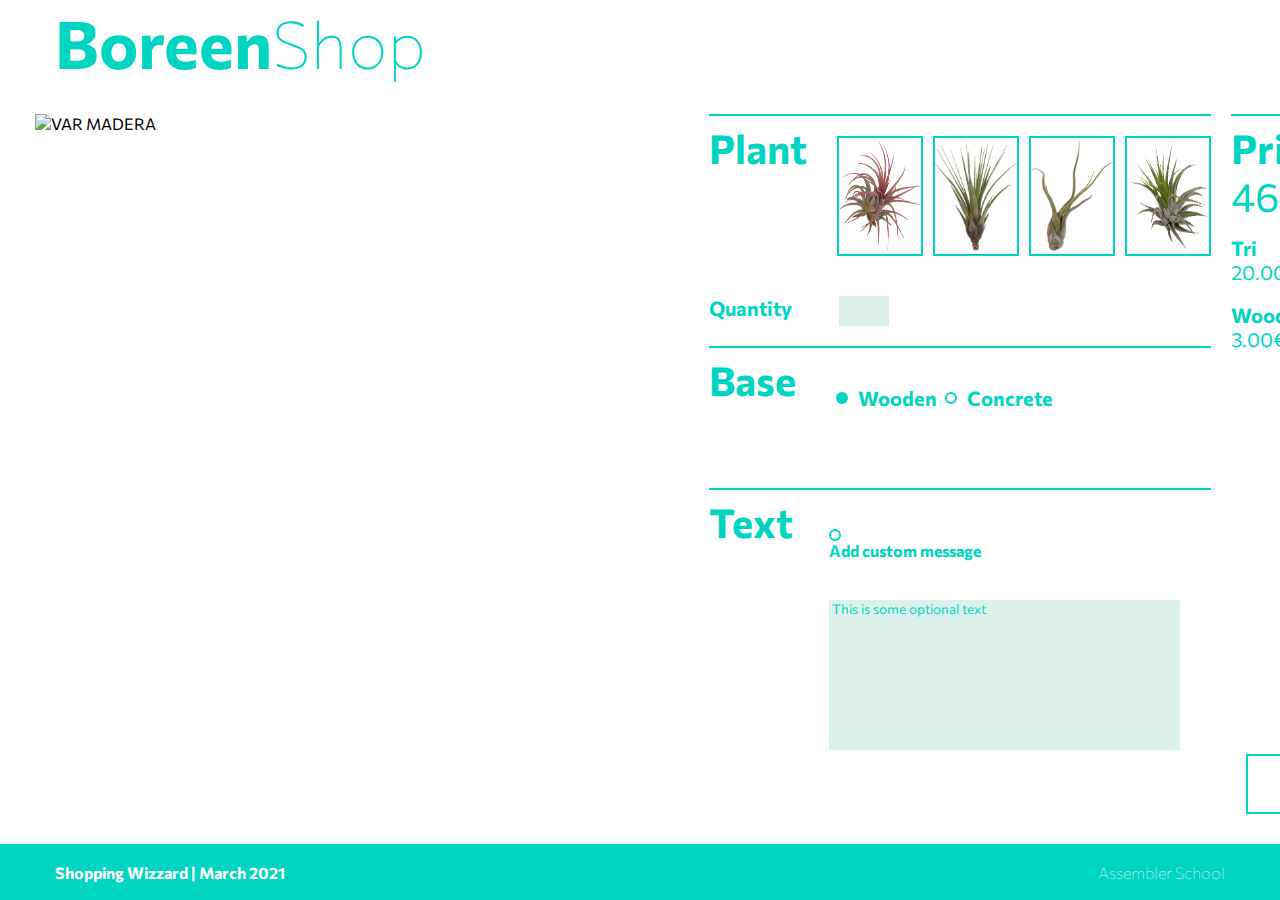
==== commit 0431f826: "main-page final changes 1.0" ====
--- a/index-1-main-page.html
+++ b/index-1-main-page.html
@@ -26,14 +26,16 @@
     <main>
         <div id="main-left-mp">
             <div class="gallery-box">
-                <div id="photo-gallery1" class="photo-gallery"></div>
-                <div id="photo-gallery2" class="photo-gallery"></div>
-                <div id="photo-gallery3" class="photo-gallery"></div>
-                <div id="photo-gallery4" class="photo-gallery"></div>
+                <div id="photo-gallery1"><img src="Assets/VAR MADERA 3.jpg" class="photo-gallery" title="Plant VAR"></div>
+                <div id="photo-gallery2"><img src="Assets/TRI MADERA 2.jpg" class="photo-gallery" title="Plant TRI"></div>
+                <div id="photo-gallery3"><img src="Assets/CAM MADERA.jpg" class="photo-gallery" title="Plant CAM"></div>
+                <div id="photo-gallery4"><img src="Assets/SCAP MADERA.jpg" class="photo-gallery" title="Plant SCAP"></div>
 
 
             </div>
-            <div class="picture-box"> <img id="main-context-picture" src="Assets/TRI CEMENTO.jpg" alt="Tri-cemento"></div>
+            <div class="picture-box">
+                <img src="Assets/VAR MADERA 3.jpg" alt="VAR MADERA">
+            </div>
         <!-- <div class="content-box">Content box </div> -->
         </div>
         <div id="main-right-mp">
@@ -42,28 +44,28 @@
                 <!-- <div id="plant-style"> -->
                     <div class="sub-section" id="type-of-plant">
                         <h1 class="section-title">Plant</h1>
-                        <div id="plant1"></div>
-                        <div id="plant2"></div>
-                        <div id="plant3"></div>
-                        <div id="plant4"></div>
+                        <div id="plant1"><img src="Assets/VAR_1.png" alt="VAR" title="Plant VAR"></div>
+                        <div id="plant2"><img src="Assets/TRI_1.png" alt="TRI" title="Plant TRI"></div>
+                        <div id="plant3"><img src="Assets/CAM_1.png" alt="CAM" title="Plant CAM"></div>
+                        <div id="plant4"><img src="Assets/SCAP_1.png" alt="SCAP" title="Plant SCAP"></div>
                     </div>
                     <div id="quantity-text">
                         
                         <label class="section-title"><h2>Quantity</h2></label>
-                        <input type="number" id="quantity-box" name="quantity" min="1" max="5">
+                        <input type="number" id="quantity-box" name="quantity" min="1" >
                     </div>
 
                 <!-- </div> -->
                 <div class="line-margin"></div>
                 <div class="sub-section" id="plant-base">
-                    <div class="section-title"><h1>Base</h1>
-                        <div class="checkbox">
+                    <div class="section-title"><h1 class="section-title">Base</h1>
+                        <div class="base-checkbox">
                             <!-- Wooden Button  -->
                             <label class="radio">
                                 <span class="radio_input">
-                                    <input type="radio" name="radio">
+                                    <input type="radio" name="radio" checked>
                                     <span class="radio_control"></span>
-                                    <span class="radio_label"><h2>Wooden</h2></span>
+                                    <span class="radio_label"><h2>Wooden</h2>
                                 </span>
 
                             </label>
@@ -83,14 +85,16 @@
 
                 <div class="line-margin"></div>
                 <div class="sub-section" id="plant-textarea">
-                    <h1 id="text-box1" class="section-title">Text</h1>
+                    <h1 class="section-title">Text</h1>
                     <div id="text-box2">
-                    <div id="custom-message-box"><label class="radio">
-                        <span class="radio_input">
-                            <input type="radio" name="radio">
-                             <span class="radio_control"></span>
-                             <span class="radio_label"><h3>Add custom message</h></span>
-                        </span></div>
+                    <div id="custom-message-box">
+                        <label class="checkbox-mp">
+                        <span class="checkbox-mp_input">
+                            <input type="checkbox" name="checkbox">
+                             <span class="checkbox-mp_control"></span>
+                             <span class="checkbox-mp_label"><h3>Add custom message</h3>
+                        </span>
+                    </div>
                         <!-- Text area -->
                         <div class="text-area-wrapper">
                             <textarea type="text" class="custom-text-area" id="gift-text" name="gift-text">&nbsp;This is some optional text</textarea>
@@ -104,29 +108,27 @@
             <div class="line-margin"></div>
             <div class="main-price">
                 <div id="price-text-box" class="section-title-2">
-                    <div id="price-total-text"><h1>Price</h1></div>
-                    <div id="price-total">46.00€</div>
+                   <h1>Price</h1>
+                   <br>
+                    <div id="price-total-box" class="price-total-2">46.00€</div>
                 </div>
-                
-                <div id="type-plant-price">
-                     <h2>Tri</h2></div>
-                <div id="type-base-price">
-                     <h2>Wooden base</h2>
-                </div>
+                <!-- cambiar clase price total a id -->
+                 <div id="type-plant-price" class="selection-title2">
+                        <h2>Tri</h2>
+                        <div id="type-price-total" class="price-total">20.00€(x2)</div>
+                        <br>
+                   
+                        <div id="type-base-price" class="selection-title2>">
+                           <h2>Wooden base</h2>
+                           
+                           <div id="base-price-total"class="price-total">3.00€(x2)</div>
+                        </div>                          
+                  </div>
             </div>
             <div id="buy-button-box">
                 <button class="negative-button" id="buy-button" type="button"><h2>Buy</h2></button>
             </div>
-
-
-        </div>
-
-
-
-
-
-
-        </div>
+        </div>      
     </main>
     <!-- Footer -->
     <footer id="footer">
--- a/style.css
+++ b/style.css
@@ -137,17 +137,21 @@
 /* border: black 2px solid; */
 /* background-color:lightgray; */
 flex-grow: 1;
-}
-#main-context-picture{
+display: flex;
+justify-content: center;
+align-items: center;
+}
+
+.picture-box img{
 width: 654px;
-
-height:715px;
-
-}
+height: 700px;
+}
+
 .gallery-box{
 display: flex;
 flex-direction: column;
 width: 120px;
+
 /* background-color:lightsalmon; */
 
 }
@@ -306,8 +310,29 @@
     flex-grow: 1;
     border: #00d5c2 2px solid;
     margin-left: 10px;
-
-}
+    justify-content: center;
+    align-items: center;
+}
+#plant1 img,#plant2 img,#plant3 img,#plant4 img{
+    width: 82px;
+    height: 110px;
+}
+ #plant1:hover { /* Hover over each of the type of plants */
+    color: white;
+    border: var(--stroke-border) solid var(--dark-green);
+    background-color: var(--light-green);}
+    #plant2:hover {
+        color: white;
+        border: var(--stroke-border) solid var(--dark-green);
+        background-color: var(--light-green);}
+        #plant3:hover {
+            color: white;
+            border: var(--stroke-border) solid var(--dark-green);
+            background-color: var(--light-green);}
+            #plant4:hover {
+                color: white;
+                border: var(--stroke-border) solid var(--dark-green);
+                background-color: var(--light-green);}
 
  #quantity-text  {
 
@@ -331,8 +356,8 @@
     flex-direction: row;
 }
 
-.checkbox{
-   margin-left: 60px;
+.base-checkbox{
+   margin-left: 20px;
 
 
 }
@@ -407,6 +432,16 @@
     margin-left: 20px;
 
 }
+.price-total{
+font-size: 20px;
+
+
+}
+.price-total-2{
+    font-size: 40px;
+    
+    
+    }
 .main-price{
     color: #00d5c2;
     flex-basis: 100%;
@@ -504,15 +539,51 @@
     grid-template-columns: min-content auto;
     grid-gap: 0.5em; /* Give elements a space between */
 }
-
-/* Hide default radio/checkbox button */
+#custom-message-box{
+    display: flex;
+
+}
+
+
+.checkbox-mp_input input{
+    opacity: 0%;
+    width: 0;
+    height: 0;
+}
+.checkbox_input-mp{
+    display: flex;
+    align-items: center;
+}
+.checkbox-mp_control{
+    display: block;
+    width: 8px;
+    height: 8px;
+    border-radius: 50%;
+    border: var(--stroke-border) solid var(--dark-green);}
+
+
+.checkbox-mp_control{
+        display: block;
+        width: 8px;
+        height: 8px;
+        border-radius: 50%;
+        border: var(--stroke-border) solid var(--dark-green);}
+
+.checkbox-mp_input input:checked + .checkbox-mp_control{
+            background-color: var(--dark-green);
+        }
+
+
+
+
+
+        /* Hide default radio/checkbox button */
 .radio_input input, .checkbox_input input{
     opacity: 0%;
     width: 0;
     height: 0;
 }
-
-/* Center new radio/checkbox to text */
+        /* Center new radio/checkbox to text */
 .radio_input, .checkbox_input{
     display: flex;
     align-items: center;
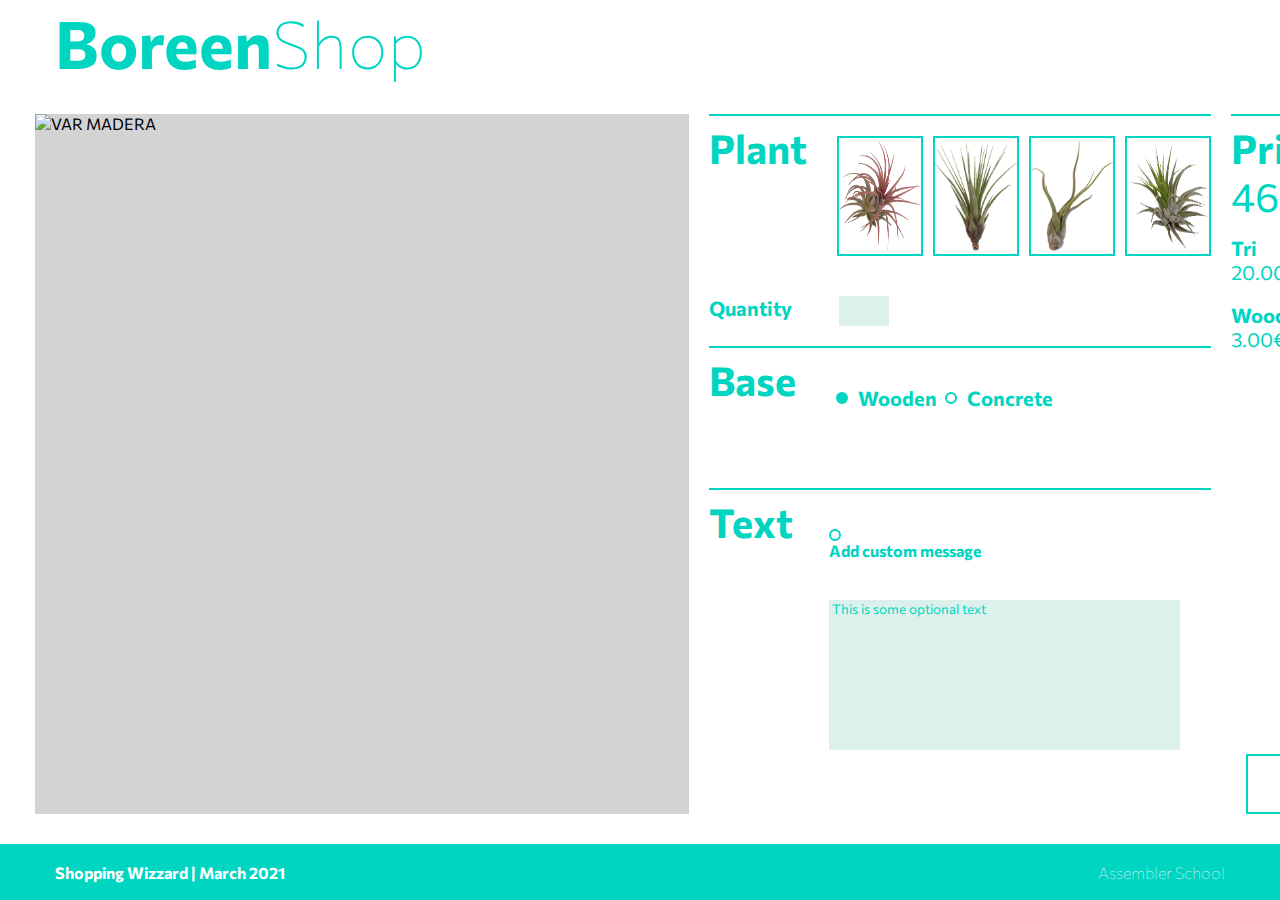
==== commit d39b8584: "adjust details of main page and added mp to index" ====
--- a/index-1-main-page.html
+++ b/index-1-main-page.html
@@ -54,7 +54,6 @@
                         <label class="section-title"><h2>Quantity</h2></label>
                         <input type="number" id="quantity-box" name="quantity" min="1" >
                     </div>
-
                 <!-- </div> -->
                 <div class="line-margin"></div>
                 <div class="sub-section" id="plant-base">
@@ -103,32 +102,32 @@
 
                 </div>
             </div>
-
-        <div id="price-box">
-            <div class="line-margin"></div>
-            <div class="main-price">
-                <div id="price-text-box" class="section-title-2">
-                   <h1>Price</h1>
-                   <br>
-                    <div id="price-total-box" class="price-total-2">46.00€</div>
+            <div id="price-box">
+                <div class="line-margin"></div>
+                <div class="main-price">
+                    <div id="price-text-box" class="section-title-2">
+                    <h1>Price</h1>
+                    <br>
+                        <div id="price-total-box" class="price-total-2">46.00€</div>
+                    </div>
+                    <!-- cambiar clase price total a id -->
+                    <div id="type-plant-price" class="selection-title2">
+                            <h2>Tri</h2>
+                            <div id="type-price-total" class="price-total">20.00€(x2)</div>
+                            <br>
+                    
+                            <div id="type-base-price" class="selection-title2>">
+                            <h2>Wooden base</h2>
+                            
+                            <div id="base-price-total"class="price-total">3.00€(x2)</div>
+                            </div>                          
+                    </div>
                 </div>
-                <!-- cambiar clase price total a id -->
-                 <div id="type-plant-price" class="selection-title2">
-                        <h2>Tri</h2>
-                        <div id="type-price-total" class="price-total">20.00€(x2)</div>
-                        <br>
-                   
-                        <div id="type-base-price" class="selection-title2>">
-                           <h2>Wooden base</h2>
-                           
-                           <div id="base-price-total"class="price-total">3.00€(x2)</div>
-                        </div>                          
-                  </div>
+                <div id="buy-button-box">
+                    <button class="negative-button" id="buy-button" type="button"><h2>Buy</h2></button>
+                </div>
             </div>
-            <div id="buy-button-box">
-                <button class="negative-button" id="buy-button" type="button"><h2>Buy</h2></button>
-            </div>
-        </div>      
+        </div>
     </main>
     <!-- Footer -->
     <footer id="footer">
--- a/style.css
+++ b/style.css
@@ -109,7 +109,7 @@
     flex-basis: 50%;
     height: inherit; /* Gets height from his parent (- paddings) */
     margin-right: 10px;
-    display: flex;
+    display: none;
     flex-direction: column;
 }
 
@@ -118,7 +118,7 @@
     flex-basis: 50%;
     height: inherit; /* Gets height from his parent (- paddings) */
     margin-right: 10px;
-    display: flex;
+    display: none;
     flex-direction: column;
 }
 
@@ -135,7 +135,7 @@
 
 .picture-box{
 /* border: black 2px solid; */
-/* background-color:lightgray; */
+background-color:lightgray;
 flex-grow: 1;
 display: flex;
 justify-content: center;
@@ -162,7 +162,6 @@
     background-color: var(--light-green);
     margin-bottom: 10px;
 }
-
 
 
 #timeline, #top-right{
@@ -233,20 +232,63 @@
     margin-left: 10px;
 }
 
+/* Right block shipping */
 #main-right-shipping{
     /* background-color: var(--dark-red); */
-    display: flex;
+    display: none;
     flex-direction: column;
     flex: 1 1 50%;
     margin-left: 10px;
 }
 
+#main-right-profile{
+    /* background-color: green; */
+    display: none;
+    flex-direction: column;
+    flex: 1 1 50%;
+    margin-left: 10px;
+}
+
+/* Address behaviour */
+#main-right-address{
+    /* background-color: var(--dark-red); */
+    display: none;
+    flex-direction: column;
+    flex: 1 1 50%;
+    margin-left: 10px;
+}
+
+/* Finish behaviour */
 #main-right-finish{
     /* background-color: var(--dark-red); */
-    display: flex;
+    display: none;
     flex-direction: column;
     flex: 1 1 50%;
     margin-left: 10px;
+}
+
+/* Address behaviour */
+#bottom-right-address, #bottom-right-profile{
+    display: flex;
+    height: 100%;
+    flex: 1 1 auto;
+    flex-direction: column;
+    justify-content: space-between;
+}
+
+/* Address form */
+#address-form, #profile-form{
+    display: flex;
+    align-items: flex-start;
+    flex-wrap: wrap;
+    justify-content: space-between;
+}
+
+/* Back + Clear + Confirm */
+#buttons-div{
+    display: flex;
+    flex-direction: row;
+    justify-content: space-between;
 }
 
 #main-right{
@@ -261,22 +303,19 @@
     flex-grow: 1;
     /* width: 80%; */
     /* background-color: yellow; */
-
-}
-
+}
 
 #parent-plants div  {
     display: flex;
     color: #00d5c2;
     margin-bottom: 20px;
 }
+
 .line-margin{
     margin-bottom: 20px;
     width: 100%;
     height: 2px;
     background-color: #00d5c2;
-
-
 }
 
 /* #plant-style {
@@ -358,9 +397,12 @@
 
 .base-checkbox{
    margin-left: 20px;
-
-
-}
+}
+
+/* .checkbox{
+   margin-left: 60px;
+} */
+
 /* Hide default radio/checkbox button */
 .radio_input input, .checkbox_input input{
     opacity: 0%;
@@ -377,7 +419,6 @@
 
 /* Styling owr own radio/checkbox button */
 .radio_control, .checkbox_control{
-
     display: block;
     margin-right: 10px;
     width: 8px;
@@ -402,6 +443,7 @@
     height: 40%;
     width: 70%;
 }
+
 .text-area-wrapper{
 margin-top:20px;
 width: 100%;
@@ -491,6 +533,7 @@
 
 
 
+
 #bottom-right-left{
     margin-right: 20px;
     display: flex;
@@ -525,7 +568,7 @@
     margin-bottom: 10px;
 }
 
-/* Radio buttons >>>>>>>>>>>>>>>>>>>>>>>>>>>>>>>>>>>>>>>>>> */
+/* Radio/Checkbox buttons >>>>>>>>>>>>>>>>>>>>>>>>>>>>>>>>>>>>>>>>>> */
 /* Subtitle bottom margin */
 .bottom-right-subtitle, .gift-radio{
     margin-bottom: 20px;
@@ -627,6 +670,82 @@
     height: 90px;
     /* Bottom margin */
     margin-bottom: 10px;
+}
+/* Forms >>>>>>>>>>>>>>>>>>>>>>>>>>>>>>>>>>>>>>>>>> */
+/* Form block */
+.form-item{
+    margin-bottom: 25px;
+    /* background-color: lightcoral; */
+    width: 30%;
+}
+
+.form-item-profile{
+    margin-bottom: 25px;
+    /* background-color: lightcoral; */
+    width: 47%;
+}
+
+/* Form text */
+form label{
+    display: inline-block; /* Inline block to be able to use bottom margin */
+    color: var(--dark-green);
+    font-size: 20px;
+    font-weight: 700;
+    margin-bottom: 8px;
+}
+
+/* Text area inside each form item */
+.form-text-area{
+    box-sizing: border-box;
+    background-color: var(--light-green);
+    color: var(--dark-green);
+    width: 100%;
+    height: 50px;
+    /* Remove focus outline */
+    outline: none;
+    /* Remove default outline */
+    border: none;
+    font-family: var(--font);
+    font-size: 16px;
+    border-left: 12px solid var(--light-green);
+}
+
+/* Hidden form item */
+#hidden-form{
+    display: none;
+}
+
+/* Select country wrapper */
+.select-country-wrapper{
+    box-sizing: border-box;
+    border: var(--stroke-border) solid var(--dark-green);
+    /* Solve this better */
+    width:100%;
+    display: flex;
+}
+
+/* Select country wrapper */
+.select-prefix-wrapper{
+    box-sizing: border-box;
+    /* Solve this better */
+    width:100%;
+    display: flex;
+}
+
+/* Select menu (country and phone) */
+.select-menu{
+    background-color: var(--light-green);
+    border-left: 12px solid var(--light-green);
+    border-right: 12px solid var(--light-green);
+}
+
+/* Prefix box width */
+#user-phone-prefix{
+    background-color: var(--light-green);
+    width: 60%;
+    border: var(--stroke-border) solid var(--dark-green);
+    padding-left: 12px;
+    padding-right: 12px;
 }
 
 #finish-data{
@@ -695,17 +814,34 @@
     padding: 10px;
 }
 
-/* Back button */
+/* Positive button */
+.positive-button{
+    color: white;
+    border: var(--stroke-border) solid var(--dark-green);
+    background-color: var(--dark-green);
+    padding: 10px;
+}
+
+/* Back/Confirm button */
 #back-button, #confirm-button{
     font-size: 30px;
-    width: 50%;
-}
-
-/* Back button */
+    width: 25%;
+}
+
+/* Back/Confirm button */
 #back-button-finish, #confirm-button-finish{
     font-size: 30px;
     width: 25%;
 }
+
+/* Clear button */
+#clear-button{
+    font-size: 16px;
+    width: 25%;
+}
+
+
+
 
 
 /* Footer */
@@ -749,5 +885,12 @@
     font-size: 16px;
 }
 
+/* Password requirements */
+#password-requirements{
+    margin-top: 5px;
+    color: var(--dark-green);
+    font-weight: 200;
+}
+
 
 /* Animations */